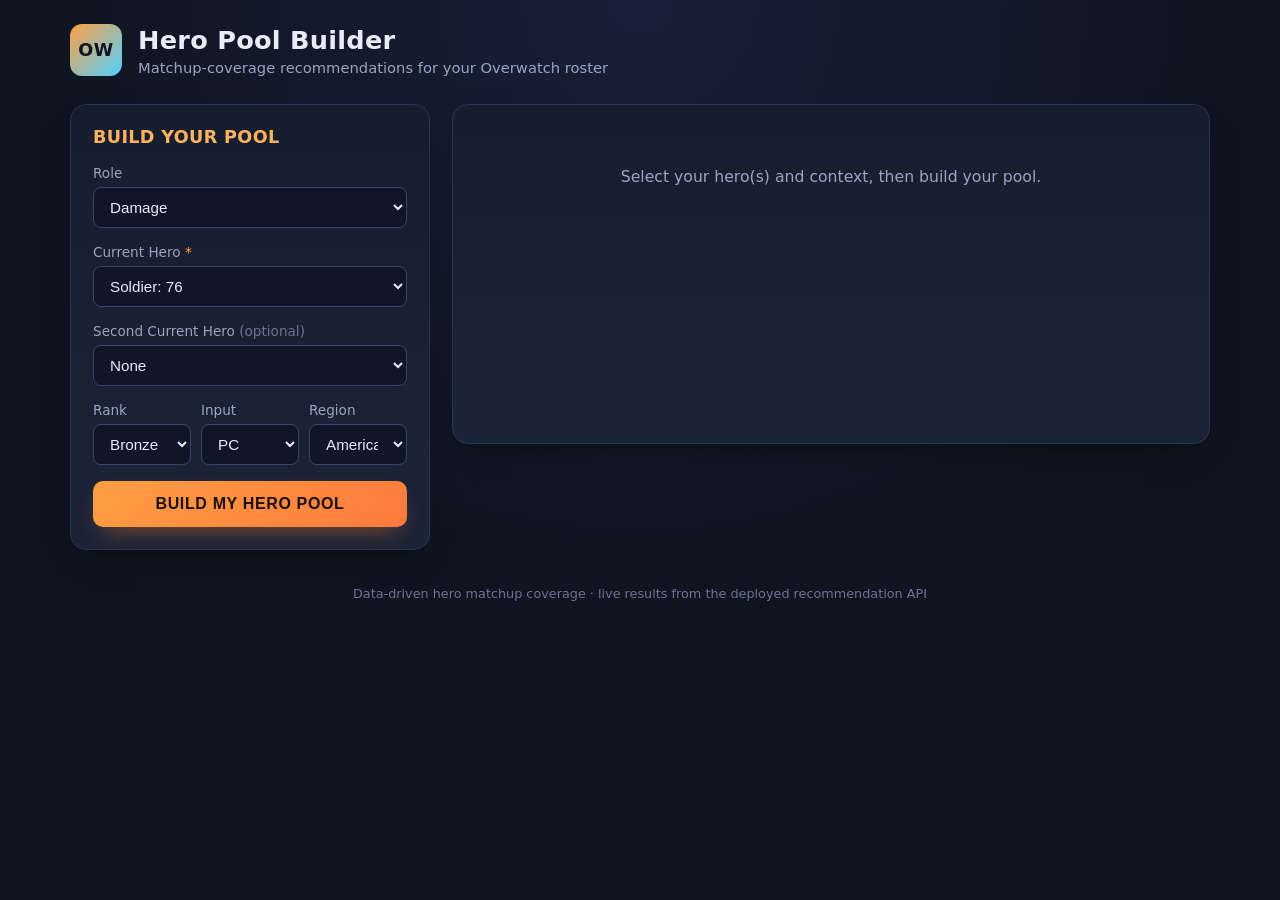
==== frontend-dev/index.html @ 96a91f23 "Add minimum viable multi-role (Tank/Damage/Support) support Data: - fetch_rank_stats.py: retain Tank" ====
<!doctype html>
<html lang="en">
<head>
  <meta charset="utf-8" />
  <meta name="viewport" content="width=device-width, initial-scale=1" />
  <title>Hero Pool Builder (Dev)</title>
  <link rel="stylesheet" href="style.css" />
</head>
<body>
  <div class="page">
    <header class="page-header">
      <div class="brand">
        <span class="brand-mark">OW</span>
        <div class="brand-text">
          <h1>Hero Pool Builder</h1>
          <p>Matchup-coverage recommendations for your Overwatch roster</p>
        </div>
      </div>
    </header>

    <main class="layout">
      <section class="panel form-panel">
        <h2>Build Your Pool</h2>
        <form id="pool-form">
          <div class="field">
            <label for="role">Role</label>
            <select id="role">
              <option>Damage</option>
              <option>Tank</option>
              <option>Support</option>
            </select>
          </div>

          <div class="field">
            <label for="hero1">Current Hero <span class="required">*</span></label>
            <select id="hero1" required></select>
          </div>

          <div class="field">
            <label for="hero2">Second Current Hero <span class="optional">(optional)</span></label>
            <select id="hero2">
              <option value="">None</option>
            </select>
          </div>

          <div class="field-row">
            <div class="field">
              <label for="rank">Rank</label>
              <select id="rank">
                <option>Bronze</option>
                <option>Silver</option>
                <option>Gold</option>
                <option>Platinum</option>
                <option>Emerald</option>
                <option>Diamond</option>
                <option>Master</option>
                <option>Grandmaster</option>
              </select>
            </div>
            <div class="field">
              <label for="input">Input</label>
              <select id="input">
                <option>PC</option>
                <option>Console</option>
              </select>
            </div>
            <div class="field">
              <label for="region">Region</label>
              <select id="region">
                <option>Americas</option>
                <option>Europe</option>
                <option>Asia</option>
              </select>
            </div>
          </div>

          <p id="form-error" class="form-error" hidden></p>

          <button type="submit" id="submit-btn" class="build-btn">Build My Hero Pool</button>
        </form>
      </section>

      <section class="panel results-panel">
        <div id="status-empty" class="status-message">
          Select your hero(s) and context, then build your pool.
        </div>

        <div id="status-loading" class="status-message" hidden>
          <span class="spinner" aria-hidden="true"></span>
          Calculating recommendations&hellip;
        </div>

        <div id="status-error" class="status-message status-message-error" hidden></div>

        <div id="results" class="results" hidden>
          <div class="context-bar">
            <span class="context-chip" id="context-role"></span>
            <span class="context-chip" id="context-rank"></span>
            <span class="context-chip" id="context-input"></span>
            <span class="context-chip" id="context-region"></span>
          </div>

          <div id="steps"></div>

          <div class="final-pool-wrapper">
            <h3>Completed Three-Hero Pool</h3>
            <div class="final-pool" id="final-pool"></div>
            <p class="final-negative" id="final-negative"></p>
          </div>
        </div>
      </section>
    </main>

    <footer class="page-footer">
      Data-driven hero matchup coverage &middot; live results from the deployed recommendation API
    </footer>
  </div>

  <script src="heroes.js"></script>
  <script src="app.js"></script>
</body>
</html>
---- frontend-dev/style.css ----
:root {
  color-scheme: dark;
  --bg: #0f1420;
  --bg-panel: #161d2e;
  --bg-panel-2: #1c2438;
  --bg-chip: #232c44;
  --border: #2a3350;
  --border-strong: #3a4568;
  --text: #e8ecf7;
  --text-dim: #9aa4c2;
  --text-faint: #6b7494;
  --accent: #ff9f43;
  --accent-strong: #ffb35c;
  --accent-blue: #4fd1ff;
  --good: #37d67a;
  --bad: #ff5d6c;
  --font: "Segoe UI", "Inter", system-ui, -apple-system, sans-serif;
}

* {
  box-sizing: border-box;
}

body {
  margin: 0;
  background: radial-gradient(circle at top, #172038 0%, var(--bg) 55%);
  color: var(--text);
  font-family: var(--font);
  min-height: 100vh;
}

.page {
  max-width: 1180px;
  margin: 0 auto;
  padding: 24px 20px 60px;
}

.page-header {
  margin-bottom: 28px;
}

.brand {
  display: flex;
  align-items: center;
  gap: 16px;
}

.brand-mark {
  display: inline-flex;
  align-items: center;
  justify-content: center;
  width: 52px;
  height: 52px;
  border-radius: 12px;
  background: linear-gradient(135deg, var(--accent), var(--accent-blue));
  color: #10131f;
  font-weight: 800;
  font-size: 1.1rem;
  letter-spacing: 0.03em;
  flex-shrink: 0;
}

.brand-text h1 {
  margin: 0;
  font-size: 1.6rem;
  letter-spacing: 0.01em;
}

.brand-text p {
  margin: 4px 0 0;
  color: var(--text-dim);
  font-size: 0.92rem;
}

.layout {
  display: grid;
  grid-template-columns: 360px 1fr;
  gap: 22px;
  align-items: start;
}

.panel {
  background: linear-gradient(180deg, var(--bg-panel) 0%, var(--bg-panel-2) 100%);
  border: 1px solid var(--border);
  border-radius: 16px;
  padding: 22px;
  box-shadow: 0 12px 30px -18px rgba(0, 0, 0, 0.7);
}

.panel h2 {
  margin: 0 0 18px;
  font-size: 1.1rem;
  letter-spacing: 0.02em;
  text-transform: uppercase;
  color: var(--accent-strong);
}

.field {
  margin-bottom: 16px;
}

.field label {
  display: block;
  margin-bottom: 6px;
  font-size: 0.85rem;
  color: var(--text-dim);
}

.required {
  color: var(--accent);
}

.optional {
  color: var(--text-faint);
  font-weight: 400;
}

.field select {
  width: 100%;
  padding: 10px 12px;
  background: #10152400;
  background-color: #10152a;
  color: var(--text);
  border: 1px solid var(--border-strong);
  border-radius: 8px;
  font-size: 0.95rem;
  appearance: auto;
}

.field select:focus {
  outline: 2px solid var(--accent);
  outline-offset: 1px;
}

.field-row {
  display: flex;
  gap: 10px;
}

.field-row .field {
  flex: 1;
  min-width: 0;
}

.form-error {
  color: var(--bad);
  font-size: 0.85rem;
  margin: -4px 0 14px;
}

.build-btn {
  width: 100%;
  padding: 14px 16px;
  border: none;
  border-radius: 10px;
  background: linear-gradient(135deg, var(--accent), #ff7a3d);
  color: #1a1004;
  font-weight: 700;
  font-size: 1rem;
  letter-spacing: 0.04em;
  text-transform: uppercase;
  cursor: pointer;
  transition: transform 0.08s ease, box-shadow 0.15s ease;
  box-shadow: 0 10px 24px -10px rgba(255, 130, 40, 0.55);
}

.build-btn:hover {
  transform: translateY(-1px);
}

.build-btn:disabled {
  opacity: 0.6;
  cursor: not-allowed;
  transform: none;
}

.results-panel {
  min-height: 340px;
}

.status-message {
  color: var(--text-dim);
  font-size: 0.98rem;
  padding: 40px 10px;
  text-align: center;
}

.status-message-error {
  color: var(--bad);
  background: rgba(255, 93, 108, 0.08);
  border: 1px solid rgba(255, 93, 108, 0.3);
  border-radius: 10px;
}

.spinner {
  display: inline-block;
  width: 16px;
  height: 16px;
  border: 2px solid var(--border-strong);
  border-top-color: var(--accent);
  border-radius: 50%;
  margin-right: 10px;
  vertical-align: middle;
  animation: spin 0.7s linear infinite;
}

@keyframes spin {
  to {
    transform: rotate(360deg);
  }
}

.context-bar {
  display: flex;
  gap: 8px;
  margin-bottom: 20px;
  flex-wrap: wrap;
}

.context-chip {
  background: var(--bg-chip);
  border: 1px solid var(--border-strong);
  border-radius: 999px;
  padding: 5px 14px;
  font-size: 0.8rem;
  color: var(--text-dim);
  letter-spacing: 0.02em;
}

.step-card {
  border: 1px solid var(--border);
  border-radius: 12px;
  padding: 16px 18px;
  margin-bottom: 14px;
  background: rgba(255, 255, 255, 0.02);
}

.step-card h4 {
  margin: 0 0 12px;
  font-size: 0.78rem;
  text-transform: uppercase;
  letter-spacing: 0.08em;
  color: var(--text-faint);
}

.step-roster {
  display: flex;
  align-items: center;
  gap: 10px;
  flex-wrap: wrap;
  margin-bottom: 14px;
}

.hero-pill {
  display: inline-flex;
  align-items: center;
  gap: 6px;
  padding: 6px 12px;
  border-radius: 8px;
  font-weight: 600;
  font-size: 0.92rem;
  border: 1px solid var(--border-strong);
  background: var(--bg-chip);
  color: var(--text);
}

.hero-pill.existing {
  border-color: var(--accent-blue);
  color: var(--accent-blue);
  background: rgba(79, 209, 255, 0.08);
}

.arrow {
  color: var(--text-faint);
  font-size: 1rem;
}

.hero-pill.recommended {
  border-color: var(--accent);
  color: var(--accent-strong);
  background: rgba(255, 159, 67, 0.1);
}

.hero-pill.recommended::before {
  content: "\2605";
  font-size: 0.75rem;
}

.stat-grid {
  display: grid;
  grid-template-columns: repeat(auto-fit, minmax(140px, 1fr));
  gap: 10px;
}

.stat-box {
  background: var(--bg-chip);
  border: 1px solid var(--border);
  border-radius: 8px;
  padding: 10px 12px;
}

.stat-box .stat-label {
  display: block;
  font-size: 0.72rem;
  text-transform: uppercase;
  letter-spacing: 0.05em;
  color: var(--text-faint);
  margin-bottom: 4px;
}

.stat-box .stat-value {
  font-size: 1.15rem;
  font-weight: 700;
}

.stat-box.coverage .stat-value {
  color: var(--accent-strong);
}

.stat-box.winrate .stat-value {
  color: var(--good);
}

.stat-box.pickrate .stat-value,
.stat-box.banrate .stat-value {
  color: var(--accent-blue);
}

.matchup-toggles {
  display: flex;
  flex-wrap: wrap;
  gap: 8px;
  margin-top: 12px;
}

.matchup-toggle {
  flex: 1 1 auto;
  min-width: 180px;
}

.matchup-toggle summary {
  cursor: pointer;
  list-style: none;
  padding: 7px 12px;
  border-radius: 8px;
  background: var(--bg-chip);
  border: 1px solid var(--border);
  color: var(--text-dim);
  font-size: 0.8rem;
  letter-spacing: 0.01em;
  user-select: none;
}

.matchup-toggle summary::-webkit-details-marker {
  display: none;
}

.matchup-toggle summary::before {
  content: "\25B8";
  display: inline-block;
  margin-right: 6px;
  color: var(--accent);
  transition: transform 0.12s ease;
}

.matchup-toggle[open] summary::before {
  transform: rotate(90deg);
}

.matchup-toggle[open] summary {
  color: var(--text);
  border-color: var(--border-strong);
}

.chip-list {
  display: flex;
  flex-wrap: wrap;
  gap: 6px;
  padding: 10px 4px 2px;
}

.chip {
  display: inline-block;
  padding: 4px 10px;
  border-radius: 999px;
  background: rgba(255, 255, 255, 0.04);
  border: 1px solid var(--border-strong);
  color: var(--text-dim);
  font-size: 0.78rem;
}

.chip-list-empty {
  color: var(--good);
  font-size: 0.82rem;
  font-style: italic;
}

.final-pool-wrapper {
  margin-top: 22px;
  padding-top: 20px;
  border-top: 1px dashed var(--border-strong);
}

.final-pool-wrapper h3 {
  margin: 0 0 14px;
  font-size: 1rem;
  letter-spacing: 0.02em;
  color: var(--text);
}

.final-pool {
  display: flex;
  gap: 14px;
  flex-wrap: wrap;
}

.final-hero-card {
  flex: 1;
  min-width: 140px;
  border-radius: 12px;
  padding: 18px 14px;
  text-align: center;
  background: linear-gradient(160deg, rgba(255, 159, 67, 0.16), rgba(79, 209, 255, 0.08));
  border: 1px solid var(--accent);
  box-shadow: 0 8px 26px -14px rgba(255, 159, 67, 0.6);
}

.final-hero-card .slot-label {
  display: block;
  font-size: 0.7rem;
  text-transform: uppercase;
  letter-spacing: 0.08em;
  color: var(--text-faint);
  margin-bottom: 8px;
}

.final-hero-card .hero-name {
  font-size: 1.15rem;
  font-weight: 800;
}

.final-negative {
  margin: 16px 0 0;
  font-size: 0.95rem;
  color: var(--text-dim);
}

.final-negative strong {
  color: var(--text);
}

.page-footer {
  margin-top: 36px;
  text-align: center;
  color: var(--text-faint);
  font-size: 0.8rem;
}

@media (max-width: 860px) {
  .layout {
    grid-template-columns: 1fr;
  }

  .field-row {
    flex-direction: column;
  }
}
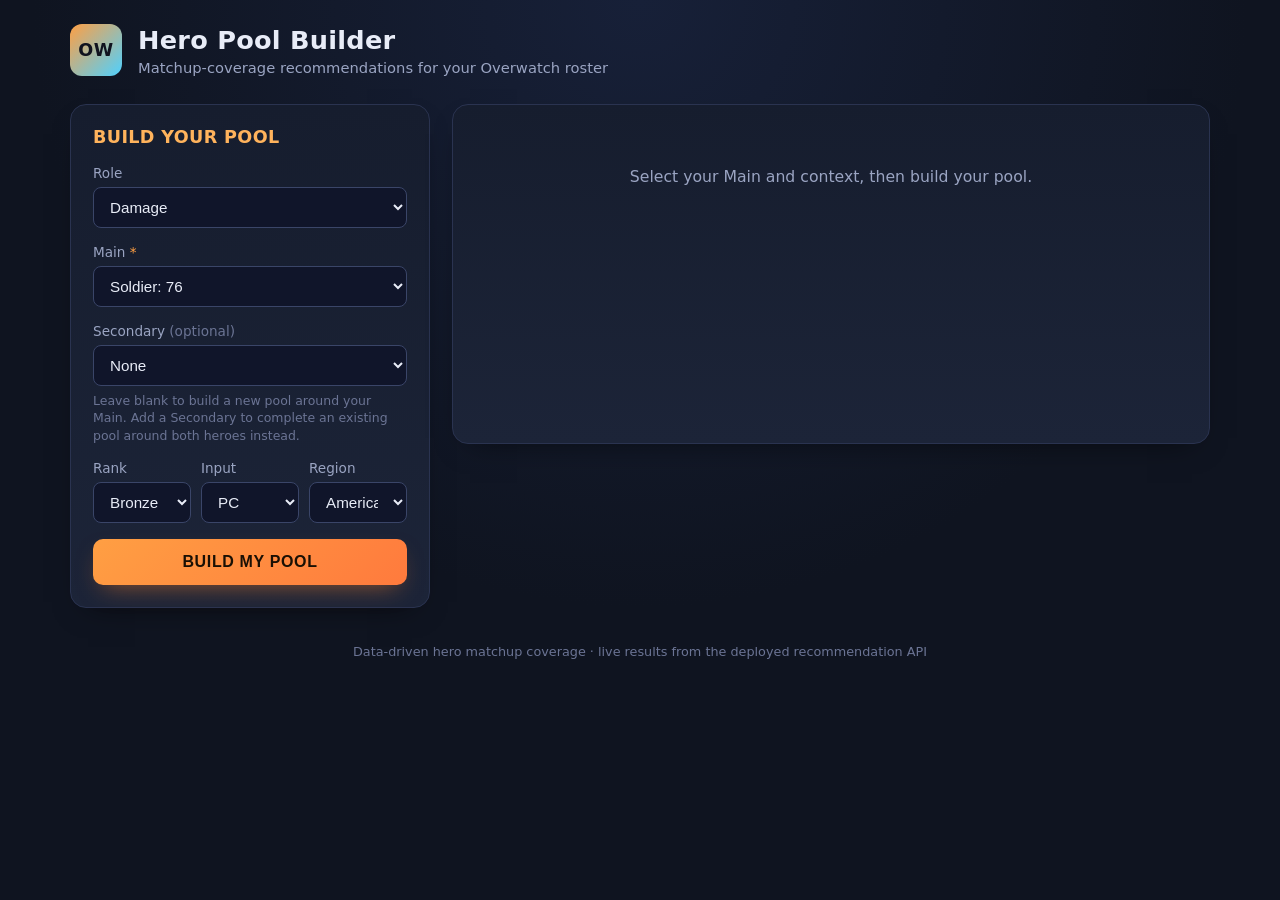
==== commit 8bf43a9f: "Pass 1: functional frontend wiring for complete-pool architecture Replaces the old sequential Hero#2" ====
--- a/frontend-dev/index.html
+++ b/frontend-dev/index.html
@@ -32,15 +32,19 @@
           </div>
 
           <div class="field">
-            <label for="hero1">Current Hero <span class="required">*</span></label>
-            <select id="hero1" required></select>
+            <label for="main">Main <span class="required">*</span></label>
+            <select id="main" required></select>
           </div>
 
           <div class="field">
-            <label for="hero2">Second Current Hero <span class="optional">(optional)</span></label>
-            <select id="hero2">
+            <label for="secondary">Secondary <span class="optional">(optional)</span></label>
+            <select id="secondary">
               <option value="">None</option>
             </select>
+            <p class="field-hint">
+              Leave blank to build a new pool around your Main. Add a Secondary to
+              complete an existing pool around both heroes instead.
+            </p>
           </div>
 
           <div class="field-row">
@@ -76,13 +80,13 @@
 
           <p id="form-error" class="form-error" hidden></p>
 
-          <button type="submit" id="submit-btn" class="build-btn">Build My Hero Pool</button>
+          <button type="submit" id="submit-btn" class="build-btn">Build My Pool</button>
         </form>
       </section>
 
       <section class="panel results-panel">
         <div id="status-empty" class="status-message">
-          Select your hero(s) and context, then build your pool.
+          Select your Main and context, then build your pool.
         </div>
 
         <div id="status-loading" class="status-message" hidden>
@@ -100,13 +104,70 @@
             <span class="context-chip" id="context-region"></span>
           </div>
 
-          <div id="steps"></div>
+          <div class="final-pool-wrapper">
+            <h3 id="pool-heading">Your Recommended Pool</h3>
+            <div class="final-pool" id="final-pool"></div>
+          </div>
 
-          <div class="final-pool-wrapper">
-            <h3>Completed Three-Hero Pool</h3>
-            <div class="final-pool" id="final-pool"></div>
-            <p class="final-negative" id="final-negative"></p>
+          <div class="coverage-section">
+            <h3>Matchup Coverage</h3>
+            <div class="coverage-transition">
+              <div class="coverage-number">
+                <span class="coverage-number-value" id="coverage-before"></span>
+                <span class="coverage-number-label">Original vulnerabilities</span>
+              </div>
+              <span class="coverage-arrow" aria-hidden="true">&rarr;</span>
+              <div class="coverage-number">
+                <span class="coverage-number-value" id="coverage-after"></span>
+                <span class="coverage-number-label">Remaining vulnerabilities</span>
+              </div>
+            </div>
+
+            <div class="stat-grid">
+              <div class="stat-box coverage" id="stat-resolved">
+                <span class="stat-label">Vulnerabilities Resolved</span>
+                <span class="stat-value" id="stat-resolved-value"></span>
+              </div>
+              <div class="stat-box coverage" id="stat-severity">
+                <span class="stat-label">Total Residual Severity</span>
+                <span class="stat-value" id="stat-severity-value"></span>
+              </div>
+            </div>
+
+            <p class="coverage-positive" id="coverage-positive" hidden>
+              No known unfavorable matchups remain.
+            </p>
+            <p class="coverage-worst" id="coverage-worst" hidden></p>
+
+            <details class="matchup-toggle" id="remaining-toggle">
+              <summary id="remaining-summary">Remaining vulnerabilities</summary>
+              <div class="chip-list" id="remaining-list"></div>
+            </details>
+
+            <details class="matchup-toggle matchup-toggle-secondary" id="resolved-toggle">
+              <summary id="resolved-summary">Resolved matchups</summary>
+              <div class="chip-list" id="resolved-list"></div>
+            </details>
           </div>
+
+          <div class="wr-section">
+            <h3>Contextual Win Rate</h3>
+            <div class="stat-grid" id="wr-grid"></div>
+          </div>
+
+          <div class="caveat-box" id="unknown-caveat" hidden>
+            <p class="caveat-heading">Some matchup data is unavailable</p>
+            <p class="caveat-body">
+              We do not have matchup data for these opponents against the recommended
+              backups &mdash; this means <strong>unknown</strong>, not a bad matchup.
+            </p>
+            <div class="chip-list" id="unknown-list"></div>
+          </div>
+
+          <details class="matchup-toggle matchup-toggle-secondary" id="search-details">
+            <summary>Search details</summary>
+            <p class="search-details-body" id="search-details-body"></p>
+          </details>
         </div>
       </section>
     </main>
--- a/frontend-dev/style.css
+++ b/frontend-dev/style.css
@@ -14,6 +14,8 @@
   --accent-blue: #4fd1ff;
   --good: #37d67a;
   --bad: #ff5d6c;
+  --info: #4fd1ff;
+  --main-accent: #b18cff;
   --font: "Segoe UI", "Inter", system-ui, -apple-system, sans-serif;
 }
 
@@ -113,6 +115,13 @@
 .optional {
   color: var(--text-faint);
   font-weight: 400;
+}
+
+.field-hint {
+  margin: 6px 0 0;
+  font-size: 0.78rem;
+  color: var(--text-faint);
+  line-height: 1.4;
 }
 
 .field select {
@@ -396,9 +405,7 @@
 }
 
 .final-pool-wrapper {
-  margin-top: 22px;
-  padding-top: 20px;
-  border-top: 1px dashed var(--border-strong);
+  margin-bottom: 22px;
 }
 
 .final-pool-wrapper h3 {
@@ -420,9 +427,8 @@
   border-radius: 12px;
   padding: 18px 14px;
   text-align: center;
-  background: linear-gradient(160deg, rgba(255, 159, 67, 0.16), rgba(79, 209, 255, 0.08));
-  border: 1px solid var(--accent);
-  box-shadow: 0 8px 26px -14px rgba(255, 159, 67, 0.6);
+  background: var(--bg-chip);
+  border: 1px solid var(--border-strong);
 }
 
 .final-hero-card .slot-label {
@@ -439,14 +445,162 @@
   font-weight: 800;
 }
 
-.final-negative {
-  margin: 16px 0 0;
-  font-size: 0.95rem;
+/* Main: the user's privileged, fixed hero - visually distinct from both the
+   user-supplied Secondary and any recommended hero. */
+.final-hero-card--main {
+  background: linear-gradient(160deg, rgba(177, 140, 255, 0.18), rgba(177, 140, 255, 0.05));
+  border-color: var(--main-accent);
+}
+
+.final-hero-card--main .hero-name {
+  color: var(--main-accent);
+}
+
+/* Given: a hero the user already supplied (Completer's Secondary) - distinct
+   from a recommendation, reusing the same blue already used for "existing"
+   heroes elsewhere in this theme. */
+.final-hero-card--given {
+  background: rgba(79, 209, 255, 0.08);
+  border-color: var(--accent-blue);
+}
+
+.final-hero-card--given .hero-name {
+  color: var(--accent-blue);
+}
+
+/* Recommended: what the algorithm chose. */
+.final-hero-card--recommended {
+  background: linear-gradient(160deg, rgba(255, 159, 67, 0.16), rgba(79, 209, 255, 0.08));
+  border-color: var(--accent);
+  box-shadow: 0 8px 26px -14px rgba(255, 159, 67, 0.6);
+}
+
+.final-hero-card--recommended .hero-name {
+  color: var(--accent-strong);
+}
+
+.final-hero-card--recommended .slot-label::before {
+  content: "\2605 ";
+  color: var(--accent);
+}
+
+/* --- Matchup coverage section --- */
+
+.coverage-section {
+  margin-bottom: 22px;
+}
+
+.coverage-section h3,
+.wr-section h3 {
+  margin: 0 0 14px;
+  font-size: 1rem;
+  letter-spacing: 0.02em;
+  color: var(--text);
+}
+
+.coverage-transition {
+  display: flex;
+  align-items: center;
+  justify-content: center;
+  gap: 22px;
+  padding: 18px 10px;
+  margin-bottom: 14px;
+  background: rgba(255, 255, 255, 0.02);
+  border: 1px solid var(--border);
+  border-radius: 12px;
+}
+
+.coverage-number {
+  display: flex;
+  flex-direction: column;
+  align-items: center;
+  gap: 4px;
+}
+
+.coverage-number-value {
+  font-size: 2.1rem;
+  font-weight: 800;
+  color: var(--text);
+}
+
+.coverage-number-label {
+  font-size: 0.75rem;
+  text-transform: uppercase;
+  letter-spacing: 0.05em;
+  color: var(--text-faint);
+}
+
+.coverage-arrow {
+  font-size: 1.6rem;
+  color: var(--accent);
+}
+
+.coverage-positive {
+  margin: 4px 0 14px;
+  padding: 10px 14px;
+  border-radius: 8px;
+  background: rgba(55, 214, 122, 0.1);
+  border: 1px solid rgba(55, 214, 122, 0.35);
+  color: var(--good);
+  font-weight: 600;
+  font-size: 0.92rem;
+}
+
+.coverage-worst {
+  margin: 4px 0 14px;
+  color: var(--bad);
+  font-size: 0.92rem;
+}
+
+.matchup-toggle-secondary summary {
+  color: var(--text-faint);
+}
+
+.chip-matchup {
+  color: var(--bad);
+  border-color: rgba(255, 93, 108, 0.35);
+  background: rgba(255, 93, 108, 0.06);
+}
+
+/* --- Contextual win rate section --- */
+
+.wr-section {
+  margin-bottom: 22px;
+}
+
+.stat-box.winrate-emphasized {
+  border-color: var(--good);
+  box-shadow: 0 0 0 1px rgba(55, 214, 122, 0.25);
+}
+
+/* --- Unknown-data caveat --- */
+
+.caveat-box {
+  margin-bottom: 18px;
+  padding: 14px 16px;
+  border-radius: 10px;
+  background: rgba(79, 209, 255, 0.06);
+  border: 1px solid rgba(79, 209, 255, 0.3);
+}
+
+.caveat-heading {
+  margin: 0 0 6px;
+  font-weight: 700;
+  color: var(--info);
+  font-size: 0.9rem;
+}
+
+.caveat-body {
+  margin: 0 0 10px;
   color: var(--text-dim);
-}
-
-.final-negative strong {
-  color: var(--text);
+  font-size: 0.85rem;
+  line-height: 1.4;
+}
+
+.search-details-body {
+  margin: 10px 4px 2px;
+  color: var(--text-faint);
+  font-size: 0.82rem;
 }
 
 .page-footer {
